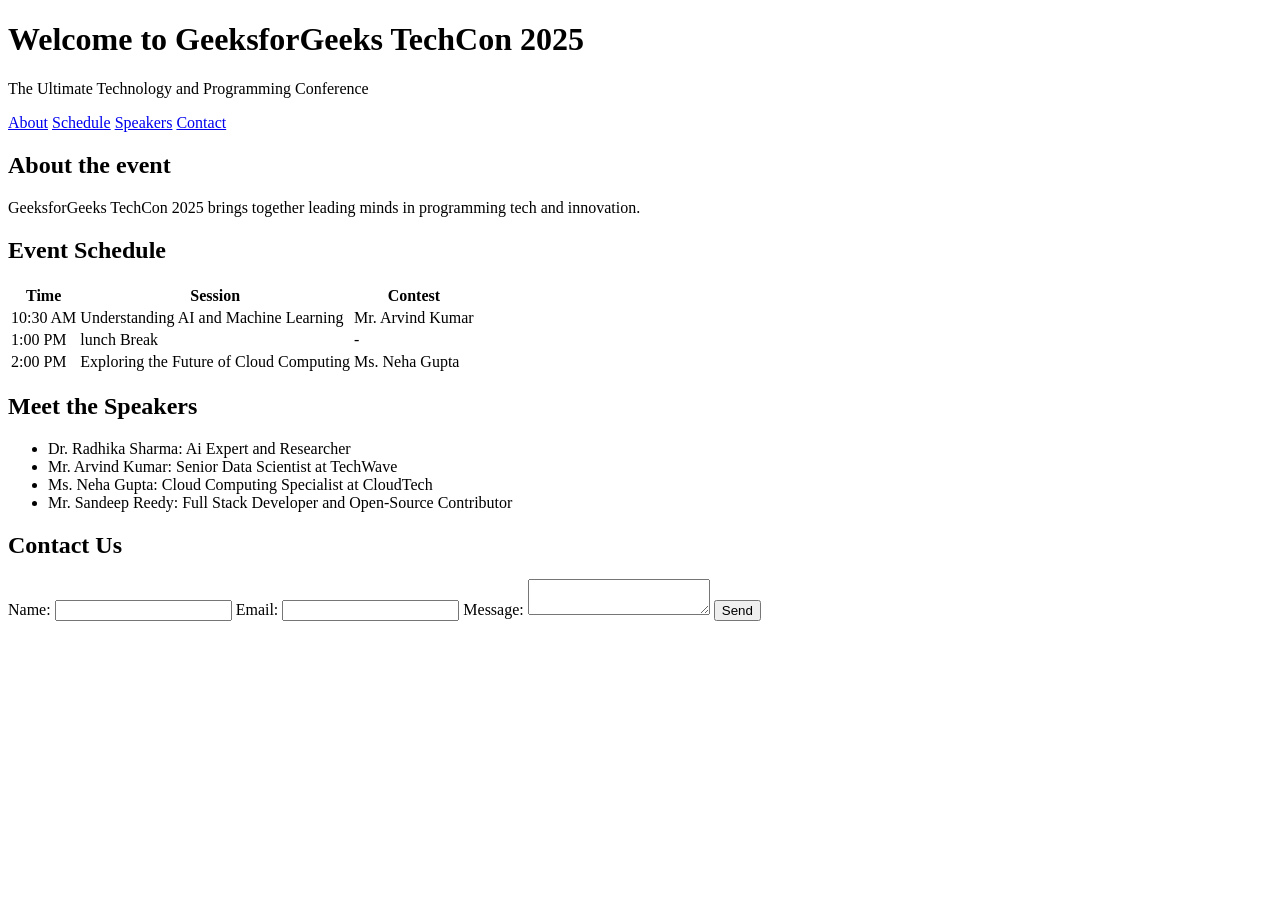
==== event_webpage/index.html @ d863bf3a "Event Webpage: HTML Structure" ====
<!DOCTYPE html>
<html lang="en">
<head>
    <meta charset="UTF-8">
    <meta name="viewport" content="width=device-width, initial-scale=1.0">
    <title>An Event Webpage</title>
    <link rel="stylesheet" href="styles.css">
</head>
<body>
     <!-- Header -->
    <header>
        <h1>Welcome to GeeksforGeeks TechCon 2025</h1>
        <p>The Ultimate Technology and Programming Conference</p>
    </header>

    <!-- Nav Bar -->
    <nav>
        <a href="#about-the-event">About</a>
        <a href="#event-schedule">Schedule</a>
        <a href="#">Speakers</a>
        <a href="#">Contact</a>
    </nav>

    <!-- Main -->
    <main>
        <!-- About the Event Section -->
        <section id="about-the-event">
            <h2>About the event</h2>
            <p>GeeksforGeeks TechCon 2025 brings together leading minds in programming tech and innovation.</p>
        </section>

        <!-- Event Schedule Section -->
        <section id="event-schedule">
            <h2>Event Schedule</h2>
            <table>
                <thead>
                    <tr>
                        <th>Time</th>
                        <th>Session</th>
                        <th>Contest</th>
                    </tr>
                </thead>
                <tbody>
                    <tr>
                        <td>10:30 AM</td>
                        <td>Understanding AI and Machine Learning</td>
                        <td>Mr. Arvind Kumar</td>
                    </tr>
                    <tr>
                        <td>1:00 PM</td>
                        <td>lunch Break</td>
                        <td>-</td>
                    </tr>
                    <tr>
                        <td>2:00 PM</td>
                        <td>Exploring the Future of Cloud Computing</td>
                        <td>Ms. Neha Gupta</td>
                    </tr>
                </tbody>
            </table>
        </section>

        <!-- Meet the Speakers Section -->
        <section id="meet-the-speakers">
            <h2>Meet the Speakers</h2>
            <ul>
                <li><span>Dr. Radhika Sharma:</span> Ai Expert and Researcher</li>
                <li><span>Mr. Arvind Kumar:</span> Senior Data Scientist at TechWave</li>
                <li><span>Ms. Neha Gupta:</span> Cloud Computing Specialist at CloudTech</li>
                <li><span>Mr. Sandeep Reedy:</span> Full Stack Developer and Open-Source Contributor</li>
            </ul>
        </section>

        <!-- Contact Us Section -->
         <section id="contact-us">
            <h2>Contact Us</h2>
            <form>
                <label for="name">Name:</label>
                <input id="name" type="text" name="name">
    
                <label for="email">Email:</label>
                <input id="email" type="email" name="email">

                <label for="message">Message:</label>
                <textarea name="message" id="message"></textarea>

                <button>Send</button>
            </form>
         </section>
    </main>
</body>
</html>
---- event_webpage/styles.css ----
/* Global Styles */
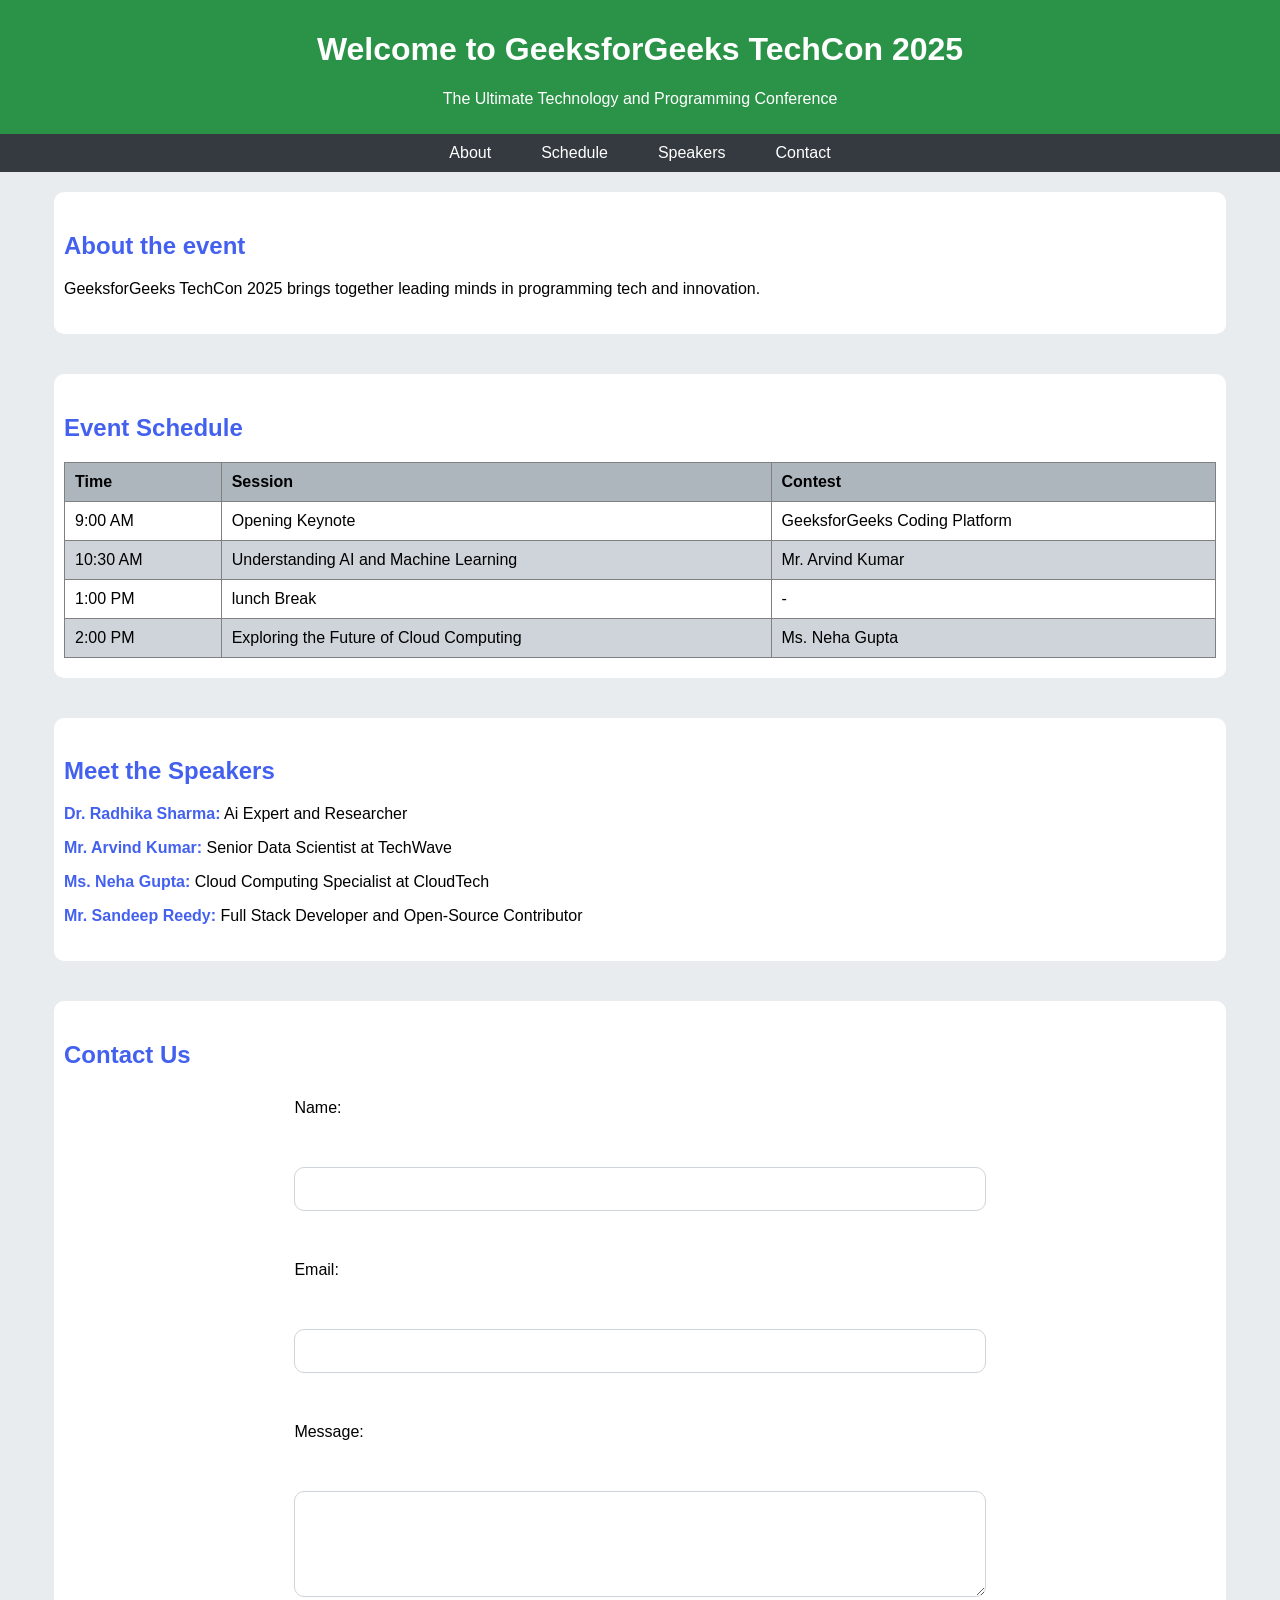
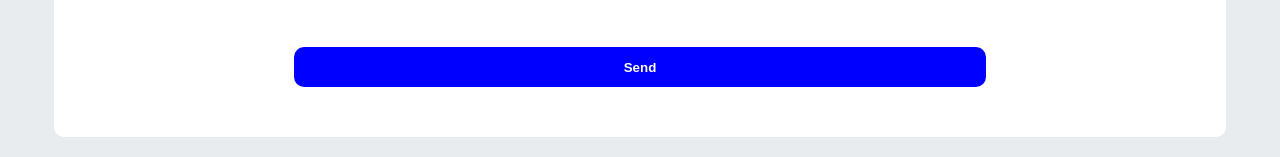
==== commit 5274e526: "Event Webpage: styles" ====
--- a/event_webpage/index.html
+++ b/event_webpage/index.html
@@ -5,6 +5,10 @@
     <meta name="viewport" content="width=device-width, initial-scale=1.0">
     <title>An Event Webpage</title>
     <link rel="stylesheet" href="styles.css">
+    <!-- Roboto Google Fonts -->
+    <link rel="preconnect" href="https://fonts.googleapis.com">
+    <link rel="preconnect" href="https://fonts.gstatic.com" crossorigin>
+    <link href="https://fonts.googleapis.com/css2?family=Google+Sans+Flex:opsz,wght@6..144,1..1000&family=Roboto:ital,wght@0,100..900;1,100..900&display=swap" rel="stylesheet">
 </head>
 <body>
      <!-- Header -->
@@ -17,8 +21,8 @@
     <nav>
         <a href="#about-the-event">About</a>
         <a href="#event-schedule">Schedule</a>
-        <a href="#">Speakers</a>
-        <a href="#">Contact</a>
+        <a href="#meet-the-speakers">Speakers</a>
+        <a href="#contact-us">Contact</a>
     </nav>
 
     <!-- Main -->
@@ -42,8 +46,13 @@
                 </thead>
                 <tbody>
                     <tr>
+                        <td>9:00 AM</td>
+                        <td>Opening Keynote</td>
+                        <td>GeeksforGeeks Coding Platform</td>
+                    </tr>
+                    <tr class="second-column">
                         <td>10:30 AM</td>
-                        <td>Understanding AI and Machine Learning</td>
+                        <td class="second">Understanding AI and Machine Learning</td>
                         <td>Mr. Arvind Kumar</td>
                     </tr>
                     <tr>
@@ -51,7 +60,7 @@
                         <td>lunch Break</td>
                         <td>-</td>
                     </tr>
-                    <tr>
+                    <tr class="second-column">
                         <td>2:00 PM</td>
                         <td>Exploring the Future of Cloud Computing</td>
                         <td>Ms. Neha Gupta</td>
@@ -63,12 +72,10 @@
         <!-- Meet the Speakers Section -->
         <section id="meet-the-speakers">
             <h2>Meet the Speakers</h2>
-            <ul>
-                <li><span>Dr. Radhika Sharma:</span> Ai Expert and Researcher</li>
-                <li><span>Mr. Arvind Kumar:</span> Senior Data Scientist at TechWave</li>
-                <li><span>Ms. Neha Gupta:</span> Cloud Computing Specialist at CloudTech</li>
-                <li><span>Mr. Sandeep Reedy:</span> Full Stack Developer and Open-Source Contributor</li>
-            </ul>
+            <p><span>Dr. Radhika Sharma:</span> Ai Expert and Researcher</p>
+            <p><span>Mr. Arvind Kumar:</span> Senior Data Scientist at TechWave</p>
+            <p><span>Ms. Neha Gupta:</span> Cloud Computing Specialist at CloudTech</p>
+            <p><span>Mr. Sandeep Reedy:</span> Full Stack Developer and Open-Source Contributor</p>
         </section>
 
         <!-- Contact Us Section -->
--- a/event_webpage/styles.css
+++ b/event_webpage/styles.css
@@ -1 +1,109 @@
-/* Global Styles */+/* Global Styles */
+html, body {
+    margin: 0;
+    padding: 0;
+    box-sizing: border-box;
+    outline: none;
+    text-decoration: none;
+    font-family: 'Roboto', sans-serif;
+    background-color: #e9ecef;
+}
+
+/* Header */
+header {
+    text-align: center;
+    background-color: #2b9348;
+    padding: 10px;
+    color: white;
+}
+
+/* Nav Bar */
+
+nav {
+    background-color: #343a40;
+    padding: 10px;
+    display: flex;
+    justify-content: center;
+    align-items: center;
+    gap: 50px;
+}
+
+a {
+    color: white;
+    text-decoration: none;
+}
+
+/* Main */
+main {
+    display: flex;
+    flex-direction: column;
+    justify-content: center;
+    align-items: center;
+}
+
+section {
+    background-color: white;
+    width: 90%;
+    margin: 20px;
+    padding: 20px 10px;
+    border-radius: 10px;
+}
+
+h2 {
+    color: #4361ee;
+}
+
+/* Event Schedule Section */
+table {
+    border-collapse: collapse;
+    width: 100%;
+}
+
+th {
+    text-align: left;
+    background-color: #adb5bd;
+}
+
+th,td {
+    padding: 10px;
+    border: 1px solid gray;
+}
+
+.second-column {
+    background-color: #ced4da;
+}
+
+/* Meet the Speakers Section */
+span {
+    font-weight: bold;
+    color: #4361ee;
+}
+
+/* Contact Us Section */
+form {
+    display: flex;
+    flex-direction: column;
+    gap: 50px;
+    margin: 30px 20%;
+}
+
+input,button {
+    height: 40px;
+    border-radius: 10px;
+    border: 1px solid #ced4da;
+}
+
+textarea {
+    height: 100px;
+    border-radius: 10px;
+    border: 1px solid #ced4da;
+}
+
+button {
+    background-color: blue;
+    color: white;
+    font-weight: bold;
+    cursor: pointer;
+    border-radius: 10px;
+    border: none;
+}
